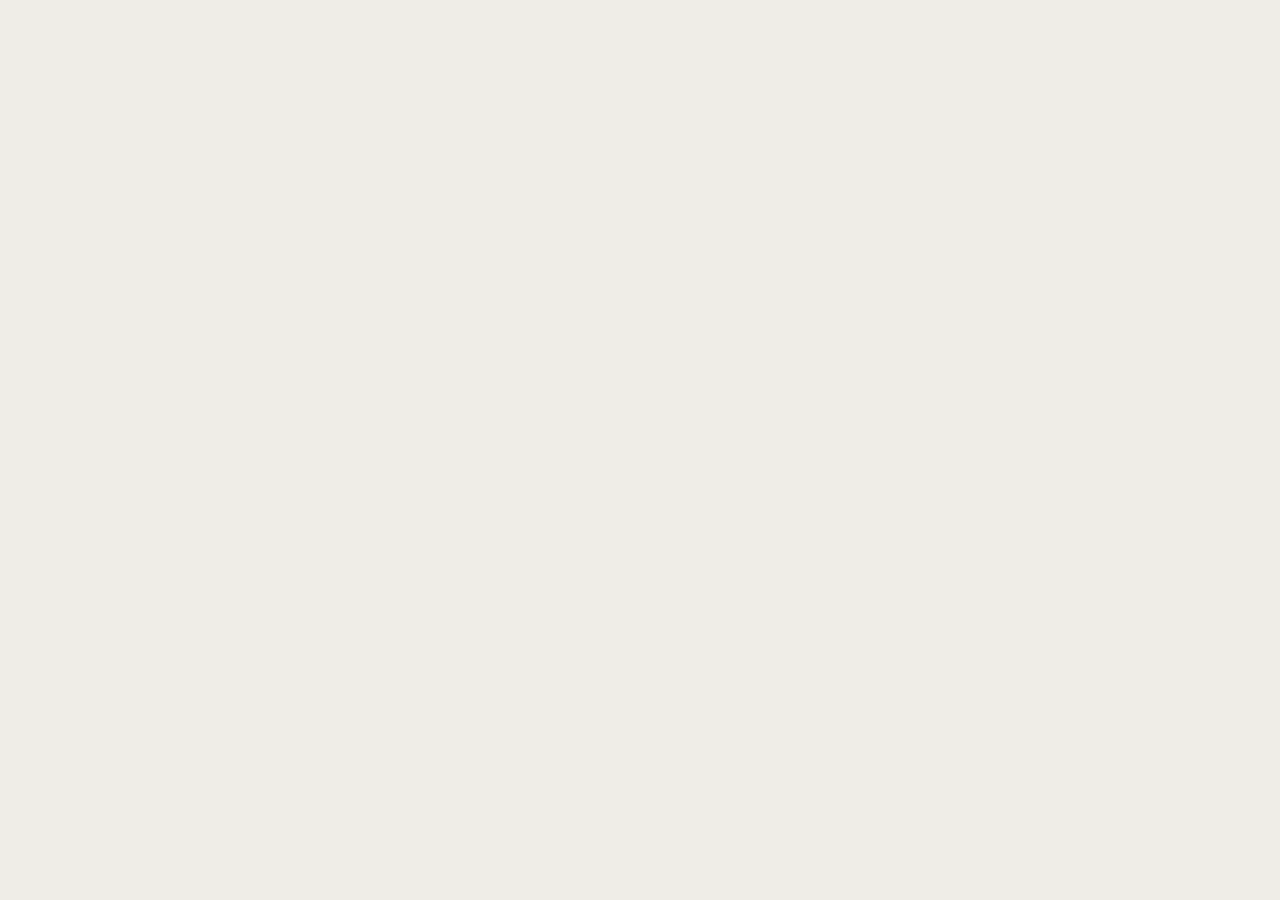
==== home.html @ 56fccad4 "Start homescreen layout" ====
<!DOCTYPE html>
<html>

<head>
    <title>Florencia Pandiana</title>
    <link rel="icon" sizes="180x180" href="favicon.png">
    <link rel="stylesheet" href="style.css">
    <script src="script.js" type="module" defer></script>
    <meta name="viewport" content="width=device-width, initial-scale=1.0">
    <link rel="preconnect" href="https://fonts.googleapis.com">
    <link rel="preconnect" href="https://fonts.gstatic.com" crossorigin>
    <link href="https://fonts.googleapis.com/css2?family=Palanquin+Dark:wght@400;500;600;700&display=swap"
        rel="stylesheet">
</head>

<body>
    <div class="homescreen" id="homescreen" style="display: none">
        <div class="taskbar">hhh</div>
    </div>
</body>

</html>
---- style.css ----
body{
    background-color: #EFEDE7;
    font-family: -apple-system, BlinkMacSystemFont, "SF Pro Display", "Helvetica Neue", Arial, sans-serif;
}

/*---lockscreen---*/

.lockscreen{
    /* position: relative; */
    margin: clamp(3rem, 5vw, 4rem);
    text-align: center;
    color: #6E7378;
}

.time {
  font-size: clamp(6rem, 19vw, 7rem);
  font-weight: 500;
  text-shadow: 2px 2px 5px rgba(0, 0, 0, 0.3);
}

.date {
  font-size: clamp(1.3rem, 4vw, 1.9rem);
  font-weight: 500;
  text-shadow: 2px 2px 5px rgba(0, 0, 0, 0.3);
}

.name{
  position: absolute;
  bottom: clamp(3rem, 7vw, 3rem);;
  left: 50%;
  transform: translateX(-50%);
  font-size: clamp(1.3rem, 4vw, 1.9rem);
  font-weight: 500;
  text-shadow: 2px 2px 5px rgba(0, 0, 0, 0.3);
}

.folder {
  position: absolute;
  top: 50%; /* tweak this number to match where the top currently sits */
  left: 50%;
  transform: translateX(-50%); /* removed the -50% vertical shift */
  width: clamp(20px, 70vw, 180px);
}

.folder-tab {
  position: relative;
  width: 40%;
  height: 0.5rem;
  background-color: #B9B9B9;
  border-radius: 0.75rem 0.75rem 0 0;
}

.folder-body {
  position: relative;
  width: 100%;
  height: clamp(30px, 60vw, 40px);
  background-color: #B9B9B9;
  border-radius: 0 0.75rem 0rem 0rem;
}

.folder-body1 {
  position: absolute;
  display: flex;
  left: 5%;
  justify-content: center;
  align-items: center;
  top: 1rem;
  width: 90%;
  height: clamp(30px, 60vw, 50px);
  background-color: #ffffff;
  border-radius: 0.75rem ;
  z-index: 1;
}

.folder-body2 {
  position: absolute;
  display: flex;
  justify-content: center;
  align-items: center;
  top: 1.4rem;
  /* left: 0.5rem; */
  width: 100%;
  height: clamp(20px, 80vw, 130px);
  background-color: #DBDBDB;
  border-radius: 0.75rem;
  z-index: 2;
  font-family: "Palanquin Dark", sans-serif;
  color: #A4A4A4;
  font-size: clamp(4rem, 12vw, 5rem);
  font-weight: 500;
}

img{
  position: absolute;
  left: 5%;
  top: 70%;
  width: clamp(40px, 70vw, 40px);
  z-index: 3;
}

/*---homescreen---*/
.homescreen{
    /* position: relative; */
    margin: clamp(3rem, 5vw, 4rem);
    text-align: center;
    color: #6E7378;
}

.taskbar{
  position: absolute;
  bottom: 50%;
  width: 100%;
  height: fit-content;
  background-color: #6E7378;
}
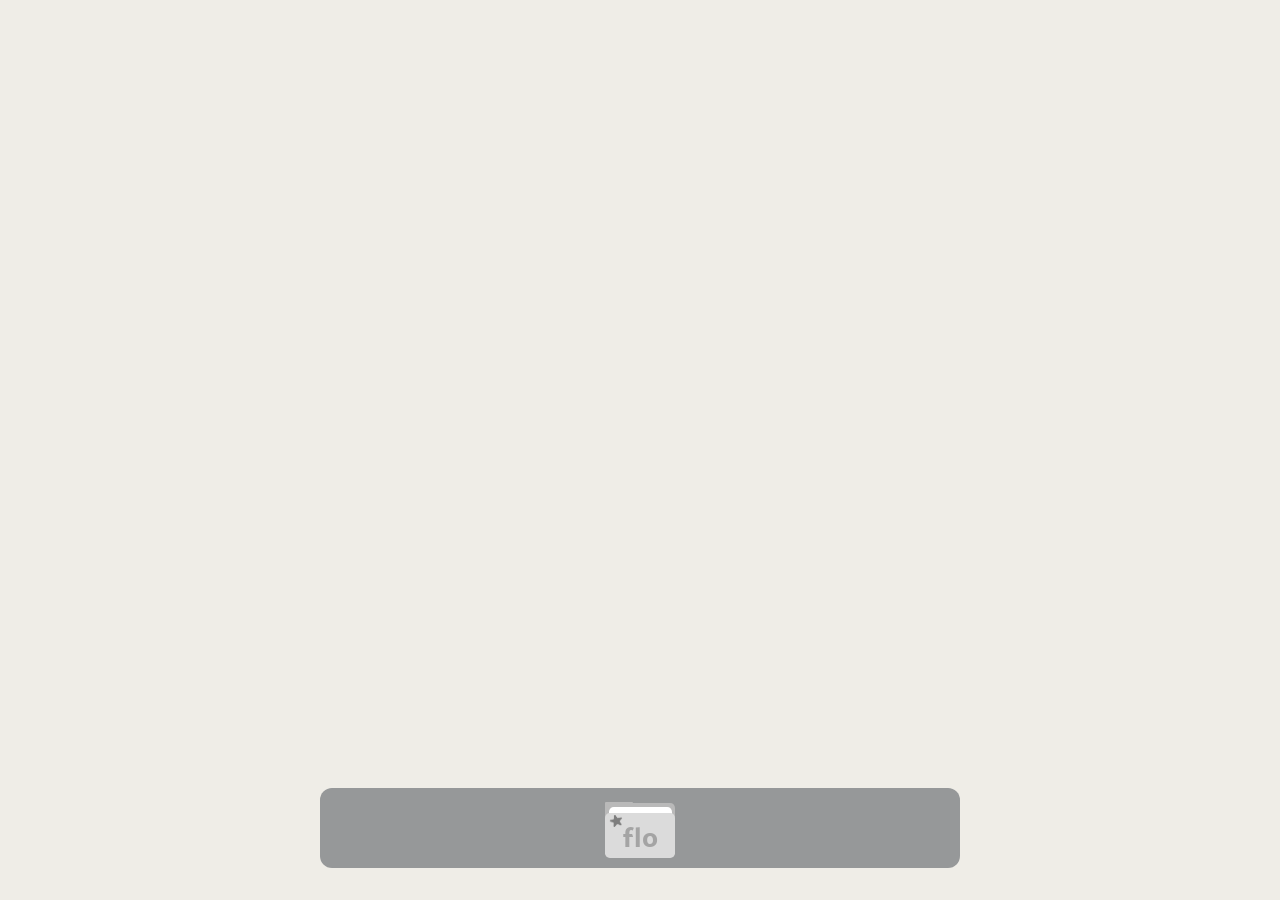
==== commit e426e993: "Add home.html setup" ====
--- a/home.html
+++ b/home.html
@@ -14,8 +14,16 @@
 </head>
 
 <body>
-    <div class="homescreen" id="homescreen" style="display: none">
-        <div class="taskbar">hhh</div>
+    <div class="homescreen" id="homescreen">
+        <div class="taskbar">
+            <div class="folder">
+                <div class="folder-tab"></div>
+                <div class="folder-body"></div>
+                <div class="folder-body1"></div>
+                <div class="folder-body2">flo</div>
+                <img src="star.png" alt="star">
+            </div>
+        </div>
     </div>
 </body>
 
--- a/style.css
+++ b/style.css
@@ -1,3 +1,9 @@
+html, body {
+  height: 100%;
+  margin: 0;
+  overflow: hidden;
+}
+
 body{
     background-color: #EFEDE7;
     font-family: -apple-system, BlinkMacSystemFont, "SF Pro Display", "Helvetica Neue", Arial, sans-serif;
@@ -10,6 +16,7 @@
     margin: clamp(3rem, 5vw, 4rem);
     text-align: center;
     color: #6E7378;
+    transition: transform 0.4s ease, opacity 0.4s ease;
 }
 
 .time {
@@ -98,18 +105,69 @@
   z-index: 3;
 }
 
+.lockscreen.unlocking {
+  transform: translateY(-100%);
+  opacity: 0;
+}
+
+
 /*---homescreen---*/
 .homescreen{
-    /* position: relative; */
-    margin: clamp(3rem, 5vw, 4rem);
-    text-align: center;
-    color: #6E7378;
+    position: relative;
+    height: 100%;
+    margin: 0;
+    overflow: hidden;
 }
 
 .taskbar{
   position: absolute;
-  bottom: 50%;
-  width: 100%;
-  height: fit-content;
-  background-color: #6E7378;
+  display: flex;
+  align-items: center;
+  justify-content: center;
+  left: 50%;
+  transform: translateX(-50%);
+  bottom: clamp(0rem, 4vh, 2rem);
+  width: 50%;
+  height: clamp(4.3rem, 10vw, 5rem);
+  background-color: rgba(110, 115, 120, 0.69);
+  border-radius: 0.75rem;
 }
+ 
+.homescreen .folder {
+  position: relative;
+  margin: 0;
+  top: auto;
+  left: auto;
+  transform: none;
+  width: clamp(1.25rem, 30vw, 4.375rem);
+  height: clamp(1.75rem, 33vw, 3.3rem);
+}
+
+.homescreen .folder-tab {
+  left: 0;
+  height: clamp(0rem, 1.2vw, 0.1rem);
+  border-radius: 0.15rem 0.15rem 0 0;
+}
+
+.homescreen .folder-body {
+  height: clamp(1rem, 30vw, 2.2rem);
+  border-radius: 0rem 0.3rem;
+}
+
+.homescreen .folder-body1 {
+  top: clamp(0.34rem, 3vw, 0.34em);
+  height: clamp(0.625rem, 25vw, 1.875rem);
+  border-radius: 0.3rem;
+}
+
+.homescreen .folder-body2 {
+  top: clamp(0.6rem, 8vw, 0.7rem);
+  height: clamp(1.25rem, 30vw, 2.8rem);
+  font-size: clamp(1rem, 5vw, 1.7rem);
+  border-radius: 0.3rem;
+}
+
+.homescreen img {
+  width: clamp(0.7rem, 15vw, 0.9rem);
+  top: 25%;
+}
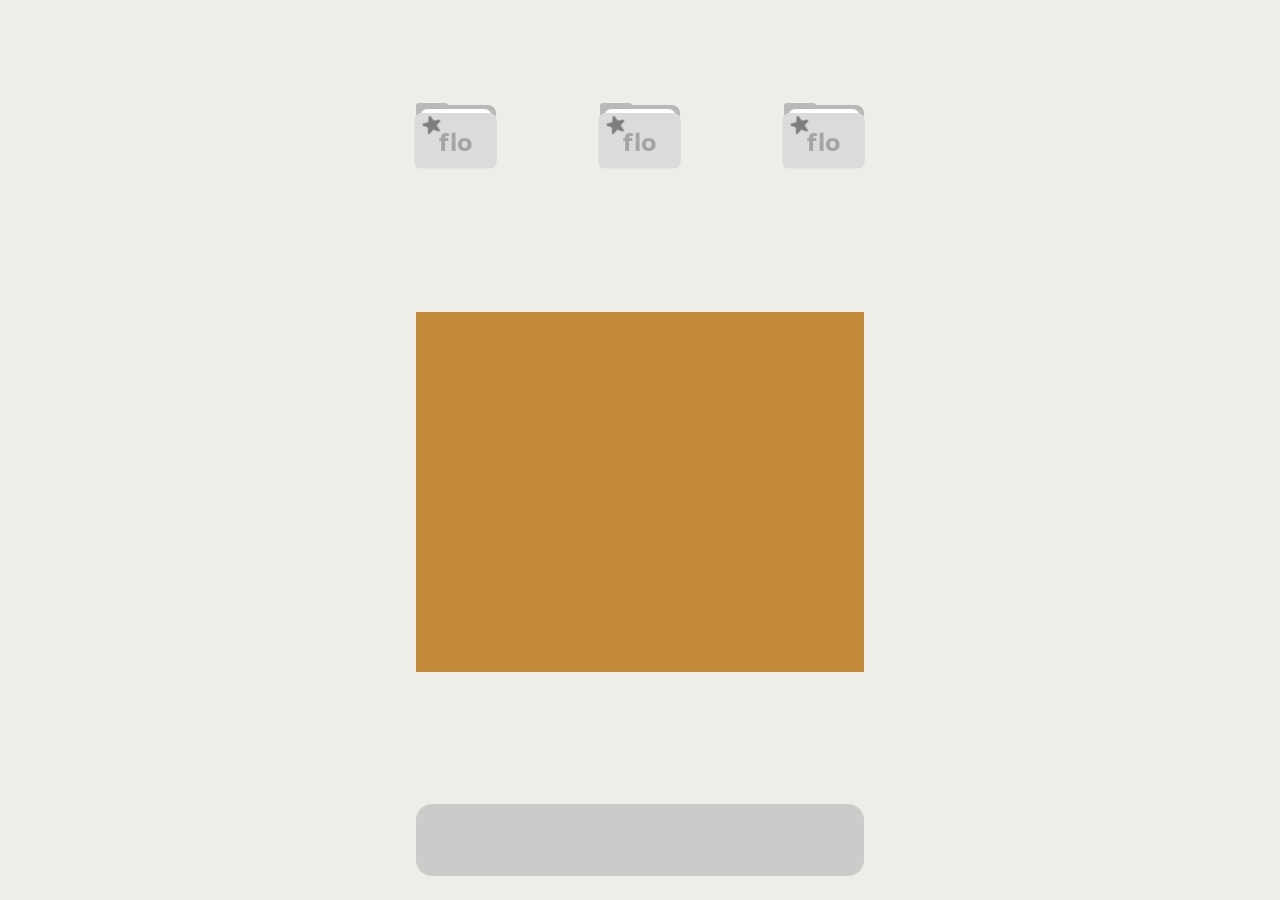
==== commit f3af0618: "Add folder icons to homescreen" ====
--- a/home.html
+++ b/home.html
@@ -15,16 +15,39 @@
 
 <body>
     <div class="homescreen" id="homescreen">
-        <div class="taskbar">
-            <div class="folder">
-                <div class="folder-tab"></div>
-                <div class="folder-body"></div>
-                <div class="folder-body1"></div>
-                <div class="folder-body2">flo</div>
-                <img src="star.png" alt="star">
+        <div class="taskbar"></div>
+        <div class="todo"></div>
+        <div class="whole-folder" id="whole">
+            <div class="folder-icon">
+                <div class="folder" id="folder1">
+                    <div class="folder-tab"></div>
+                    <div class="folder-body"></div>
+                    <div class="folder-body1"></div>
+                    <div class="folder-body2"><span>flo</span></div>
+                    <img src="star.png" alt="star">
+                </div>
+            </div>
+            <div class="folder-icon">
+                <div class="folder" id="folder2">
+                    <div class="folder-tab"></div>
+                    <div class="folder-body"></div>
+                    <div class="folder-body1"></div>
+                    <div class="folder-body2"><span>flo</span></div>
+                    <img src="star.png" alt="star">
+                </div>
+            </div>
+            <div class="folder-icon">
+                <div class="folder" id="folder3">
+                    <div class="folder-tab"></div>
+                    <div class="folder-body"></div>
+                    <div class="folder-body1"></div>
+                    <div class="folder-body2"><span>flo</span></div>
+                    <img src="star.png" alt="star">
+                </div>
             </div>
         </div>
     </div>
+
 </body>
 
 </html>
--- a/style.css
+++ b/style.css
@@ -4,19 +4,21 @@
   overflow: hidden;
 }
 
-body{
-    background-color: #EFEDE7;
-    font-family: -apple-system, BlinkMacSystemFont, "SF Pro Display", "Helvetica Neue", Arial, sans-serif;
+body {
+  background-color: #EFEDE7;
+  font-family: -apple-system, BlinkMacSystemFont, "SF Pro Display", "Helvetica Neue", Arial, sans-serif;
 }
 
 /*---lockscreen---*/
-
-.lockscreen{
-    /* position: relative; */
-    margin: clamp(3rem, 5vw, 4rem);
-    text-align: center;
-    color: #6E7378;
-    transition: transform 0.4s ease, opacity 0.4s ease;
+.lockscreen {
+  position: relative;
+  height: 100dvh;
+  margin: 0;
+  padding: clamp(3rem, 5vw, 4rem);
+  box-sizing: border-box;
+  text-align: center;
+  color: #6E7378;
+  transition: opacity 0.6s ease;
 }
 
 .time {
@@ -31,9 +33,9 @@
   text-shadow: 2px 2px 5px rgba(0, 0, 0, 0.3);
 }
 
-.name{
-  position: absolute;
-  bottom: clamp(3rem, 7vw, 3rem);;
+.name {
+  position: absolute;
+  bottom: clamp(3rem, 7vw, 3rem);
   left: 50%;
   transform: translateX(-50%);
   font-size: clamp(1.3rem, 4vw, 1.9rem);
@@ -41,28 +43,40 @@
   text-shadow: 2px 2px 5px rgba(0, 0, 0, 0.3);
 }
 
+.lockscreen.unlocking {
+  opacity: 0;
+}
+
+/*---shared folder---*/
 .folder {
-  position: absolute;
-  top: 50%; /* tweak this number to match where the top currently sits */
-  left: 50%;
-  transform: translateX(-50%); /* removed the -50% vertical shift */
-  width: clamp(20px, 70vw, 180px);
+  position: fixed;
+  top: 50%;
+  left: 50%;
+  width: clamp(1.25rem, 70vw, 15.625rem);
+  height: clamp(1rem, 56vw, 12.5rem);
+  transform: translate(-50%, -50%);
+  transition: top 0.4s ease, width 0.4s ease, height 0.4s ease, transform 0.4s ease;
+  /* pointer-events: none; */
+  container-type: inline-size;
 }
 
 .folder-tab {
   position: relative;
   width: 40%;
-  height: 0.5rem;
+  height: 6%;
   background-color: #B9B9B9;
+  margin-bottom: -1%;
   border-radius: 0.75rem 0.75rem 0 0;
+  transition: height 0.4s ease, margin-bottom 0.4s ease, border-radius 0.4s ease;
 }
 
 .folder-body {
   position: relative;
   width: 100%;
-  height: clamp(30px, 60vw, 40px);
+  height: 25%;
   background-color: #B9B9B9;
-  border-radius: 0 0.75rem 0rem 0rem;
+  border-radius: 0 0.75rem 0 0;
+  transition: height 0.4s ease, border-radius 0.4s ease;
 }
 
 .folder-body1 {
@@ -71,12 +85,13 @@
   left: 5%;
   justify-content: center;
   align-items: center;
-  top: 1rem;
+  top: 8%;
   width: 90%;
-  height: clamp(30px, 60vw, 50px);
+  height: 30%;
   background-color: #ffffff;
-  border-radius: 0.75rem ;
+  border-radius: 0.75rem;
   z-index: 1;
+  transition: height 0.4s ease, border-radius 0.4s ease;
 }
 
 .folder-body2 {
@@ -84,90 +99,160 @@
   display: flex;
   justify-content: center;
   align-items: center;
-  top: 1.4rem;
-  /* left: 0.5rem; */
+  top: 13%;
+  left: 0;
   width: 100%;
-  height: clamp(20px, 80vw, 130px);
+  height: 83%;
   background-color: #DBDBDB;
   border-radius: 0.75rem;
   z-index: 2;
   font-family: "Palanquin Dark", sans-serif;
   color: #A4A4A4;
-  font-size: clamp(4rem, 12vw, 5rem);
-  font-weight: 500;
-}
-
-img{
-  position: absolute;
-  left: 5%;
-  top: 70%;
-  width: clamp(40px, 70vw, 40px);
+  font-size: 45cqw;
+  font-weight: 500;
+  clip-path: polygon(0% 0%, 100% 0%, 100% 100%, 0% 100%);
+  transition: top 0.4s ease, left 0.4s ease, width 0.4s ease, height 0.4s ease, border-radius 0.4s ease, clip-path 0.4s ease;
+}
+
+img {
+  position: absolute;
+  left: 0.3rem;
+  top: 2.8rem;
+  width: 2.8rem;
   z-index: 3;
-}
-
-.lockscreen.unlocking {
-  transform: translateY(-100%);
-  opacity: 0;
-}
-
+  transform: perspective(120px) rotateX(0deg);
+  transform-origin: bottom;
+  transition: top 0.4s ease, left 0.4s ease, width 0.4s ease, transform 0.4s ease;
+}
 
 /*---homescreen---*/
-.homescreen{
-    position: relative;
-    height: 100%;
-    margin: 0;
-    overflow: hidden;
-}
-
-.taskbar{
-  position: absolute;
+.homescreen {
+  position: relative;
+  height: 100%;
+  margin: 0;
+  overflow: hidden;
+}
+
+.taskbar {
+  position: absolute;
+  left: 50%;
+  transform: translateX(-50%);
+  top: calc(100vh - 6rem);
+  bottom: 1.5rem;
+  width: clamp(18rem, 40vw, 28rem);
+  height: 4.5rem;
+  background-color: #b1b1b18c;
+  border-radius: 1rem;
+  box-sizing: border-box;
+}
+
+.folder.docked {
+  top: calc(100% - 5.4rem);
+  width: 4.375rem;
+  height: 3.5rem;
+  transform: translate(-50%, 0);
+}
+
+.folder.docked .folder-tab {
+  height: 0.3rem;
+  margin-bottom: -0.08rem;
+  border-radius: 0.2rem 0.2rem 0 0;
+}
+
+.folder.docked .folder-body {
+  height: 2.5rem;
+  border-radius: 0 0.35rem;
+}
+
+.folder.docked .folder-body1 {
+  height: 0rem;
+  border-radius: 0 0.35rem;
+}
+
+.folder.docked .folder-body2 {
+  top: 0.7rem;
+  left: -8%;
+  width: 116%;
+  height: 2.5rem;
+  border-radius: 0.35rem;
+  clip-path: polygon(0% 0%, 100% 0%, 93% 100%, 7% 100%);
+}
+
+.folder-body2 span {
+  display: inline-block;
+  transform: scale(1);
+  transition: transform 0.4s ease;
+}
+
+.folder.docked .folder-body2 span {
+  transform: perspective(120px) rotateX(-30deg);
+}
+
+.folder.docked img {
+  top: 0.9rem;
+  left: -0.15rem;
+  width: 0.9rem;
+  transform: perspective(120px) rotateX(-30deg);
+}
+
+.whole-folder {
   display: flex;
+  justify-content: space-between;
   align-items: center;
-  justify-content: center;
-  left: 50%;
-  transform: translateX(-50%);
-  bottom: clamp(0rem, 4vh, 2rem);
-  width: 50%;
-  height: clamp(4.3rem, 10vw, 5rem);
-  background-color: rgba(110, 115, 120, 0.69);
-  border-radius: 0.75rem;
-}
- 
-.homescreen .folder {
-  position: relative;
-  margin: 0;
+  position: relative;
+  top: 10%;
+  left: 50%;
+  transform: translate(-50%);
+  width: clamp(18rem, 40vw, 28rem);
+  height: 10%;
+}
+
+.todo{
+  background-color: #c2893b;
+  /* display: flex; */
+  position: absolute; 
+  top: calc(40% - 3rem);
+  left: 50%;
+  transform: translate(-50%);
+  width: clamp(18rem, 40vw, 28rem);
+  height: 40%;
+}
+
+.whole-folder .folder {
+  position: relative;
   top: auto;
   left: auto;
   transform: none;
-  width: clamp(1.25rem, 30vw, 4.375rem);
-  height: clamp(1.75rem, 33vw, 3.3rem);
-}
-
-.homescreen .folder-tab {
-  left: 0;
-  height: clamp(0rem, 1.2vw, 0.1rem);
-  border-radius: 0.15rem 0.15rem 0 0;
-}
-
-.homescreen .folder-body {
-  height: clamp(1rem, 30vw, 2.2rem);
-  border-radius: 0rem 0.3rem;
-}
-
-.homescreen .folder-body1 {
-  top: clamp(0.34rem, 3vw, 0.34em);
-  height: clamp(0.625rem, 25vw, 1.875rem);
-  border-radius: 0.3rem;
-}
-
-.homescreen .folder-body2 {
-  top: clamp(0.6rem, 8vw, 0.7rem);
-  height: clamp(1.25rem, 30vw, 2.8rem);
-  font-size: clamp(1rem, 5vw, 1.7rem);
-  border-radius: 0.3rem;
-}
-
-.homescreen img {
-  width: clamp(0.7rem, 15vw, 0.9rem);
-  top: 25%;
+  width: 5rem;
+  height: 4rem;
+}
+
+.whole-folder .folder-tab {
+  height: 0.2rem;
+}
+
+.whole-folder .folder-body {
+  height: 3.6rem;
+  border-radius: 0 0.5rem 0.5rem 0.5rem;
+}
+
+.whole-folder .folder-body1 {
+  top: 0.4rem;
+  height: 3rem;
+  border-radius: 0.5rem;
+}
+
+.whole-folder .folder-body2 {
+  top: 0.6rem;
+  left: -2%;
+  height: 3.5rem;
+  width: 103%;
+  font-size: 1.6rem;
+  border-radius: 0.5rem;
+
+}
+
+.whole-folder img {
+  width: 1.3rem;
+  top: 0.8rem;
 }
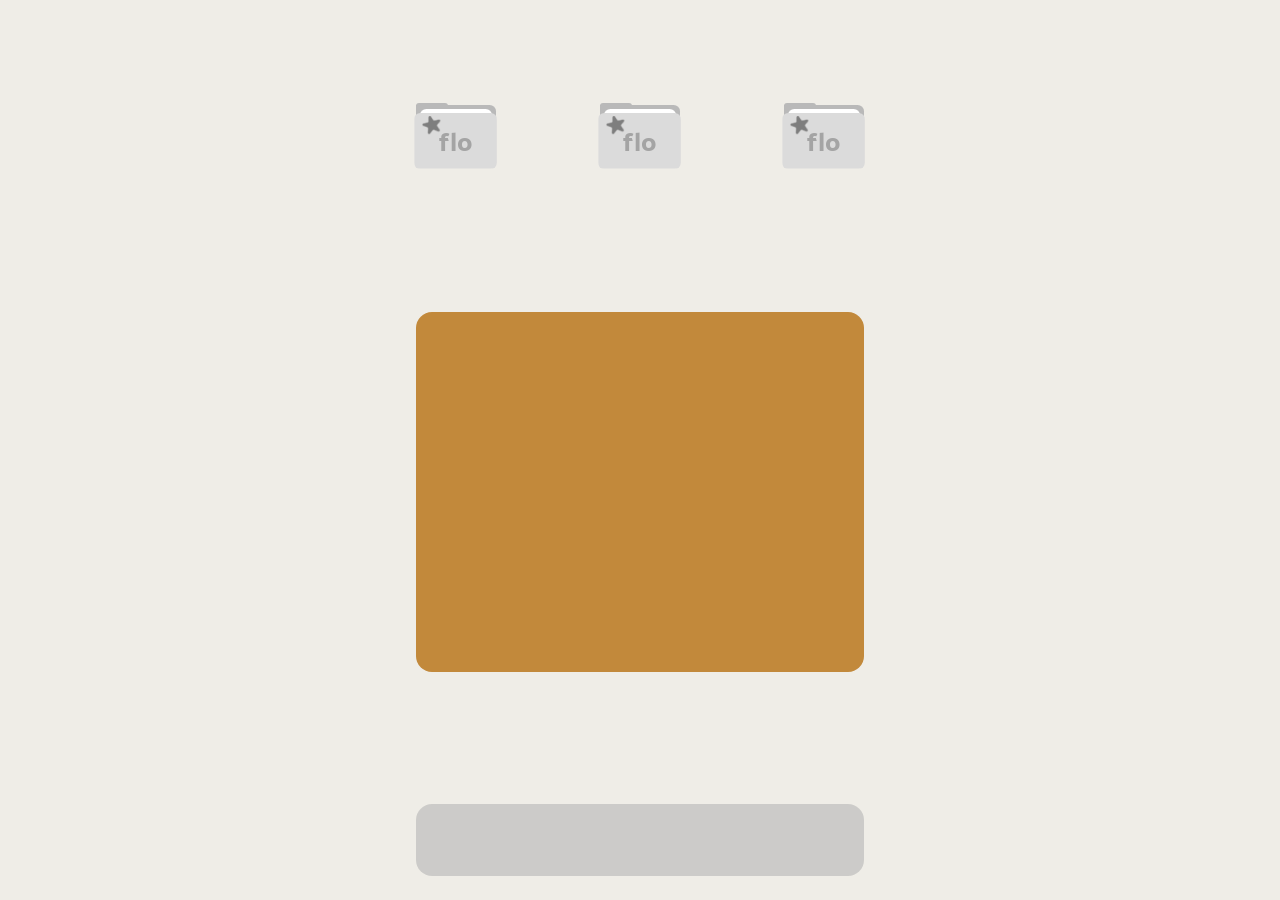
==== commit 528f16eb: "Start About Me panel" ====
--- a/home.html
+++ b/home.html
@@ -25,6 +25,9 @@
                     <div class="folder-body1"></div>
                     <div class="folder-body2"><span>flo</span></div>
                     <img src="star.png" alt="star">
+                    <div class="about-me" id="about-me" style="display: none;">
+
+                    </div>
                 </div>
             </div>
             <div class="folder-icon">
--- a/style.css
+++ b/style.css
@@ -8,6 +8,68 @@
   background-color: #EFEDE7;
   font-family: -apple-system, BlinkMacSystemFont, "SF Pro Display", "Helvetica Neue", Arial, sans-serif;
 }
+
+/*---shared---*/
+
+.folder.docked {
+  top: calc(100% - 5.4rem);
+  width: 4.375rem;
+  height: 3.5rem;
+  transform: translate(-50%, 0);
+}
+
+.folder.docked .folder-tab {
+  height: 0.3rem;
+  margin-bottom: -0.08rem;
+  border-radius: 0.2rem 0.2rem 0 0;
+}
+
+.folder.docked .folder-body {
+  height: 2.5rem;
+  border-radius: 0 0.35rem;
+}
+
+.folder.docked .folder-body1 {
+  height: 0rem;
+  border-radius: 0 0.35rem;
+}
+
+.folder.docked .folder-body2 {
+  top: 0.7rem;
+  left: -8%;
+  width: 116%;
+  height: 2.5rem;
+  border-radius: 0.35rem;
+  clip-path: polygon(0% 0%, 100% 0%, 93% 100%, 7% 100%);
+}
+
+.folder-body2 span {
+  display: inline-block;
+  transform: scale(1);
+  transition: transform 0.4s ease;
+}
+
+.folder.docked .folder-body2 span {
+  transform: perspective(120px) rotateX(-30deg);
+}
+
+.folder.docked img {
+  top: 0.9rem;
+  left: -0.15rem;
+  width: 0.9rem;
+  transform: perspective(120px) rotateX(-30deg);
+}
+
+.placeholder1, .placeholder2, .placeholder3 {
+  position: absolute;
+  z-index: 2;
+  opacity: 0
+}
+
+.placeholder1 { top: -25%; height: 50%; left: 10%; transform: rotate(-15deg); width: 35%; }
+.placeholder2 { top: -40%; height: 60%; left: 30%; transform: rotate(5deg); width: 35%; }
+.placeholder3 { top: -20%; height: 60%; left: 50%; transform: rotate(20deg); width: 35%; }
+
 
 /*---lockscreen---*/
 .lockscreen {
@@ -50,13 +112,13 @@
 /*---shared folder---*/
 .folder {
   position: fixed;
-  top: 50%;
+  z-index: 6;
+  top: calc(50dvh + 3.6rem);
   left: 50%;
   width: clamp(1.25rem, 70vw, 15.625rem);
   height: clamp(1rem, 56vw, 12.5rem);
   transform: translate(-50%, -50%);
   transition: top 0.4s ease, width 0.4s ease, height 0.4s ease, transform 0.4s ease;
-  /* pointer-events: none; */
   container-type: inline-size;
 }
 
@@ -105,7 +167,7 @@
   height: 83%;
   background-color: #DBDBDB;
   border-radius: 0.75rem;
-  z-index: 2;
+  z-index: 3;
   font-family: "Palanquin Dark", sans-serif;
   color: #A4A4A4;
   font-size: 45cqw;
@@ -137,7 +199,6 @@
   position: absolute;
   left: 50%;
   transform: translateX(-50%);
-  top: calc(100vh - 6rem);
   bottom: 1.5rem;
   width: clamp(18rem, 40vw, 28rem);
   height: 4.5rem;
@@ -146,55 +207,6 @@
   box-sizing: border-box;
 }
 
-.folder.docked {
-  top: calc(100% - 5.4rem);
-  width: 4.375rem;
-  height: 3.5rem;
-  transform: translate(-50%, 0);
-}
-
-.folder.docked .folder-tab {
-  height: 0.3rem;
-  margin-bottom: -0.08rem;
-  border-radius: 0.2rem 0.2rem 0 0;
-}
-
-.folder.docked .folder-body {
-  height: 2.5rem;
-  border-radius: 0 0.35rem;
-}
-
-.folder.docked .folder-body1 {
-  height: 0rem;
-  border-radius: 0 0.35rem;
-}
-
-.folder.docked .folder-body2 {
-  top: 0.7rem;
-  left: -8%;
-  width: 116%;
-  height: 2.5rem;
-  border-radius: 0.35rem;
-  clip-path: polygon(0% 0%, 100% 0%, 93% 100%, 7% 100%);
-}
-
-.folder-body2 span {
-  display: inline-block;
-  transform: scale(1);
-  transition: transform 0.4s ease;
-}
-
-.folder.docked .folder-body2 span {
-  transform: perspective(120px) rotateX(-30deg);
-}
-
-.folder.docked img {
-  top: 0.9rem;
-  left: -0.15rem;
-  width: 0.9rem;
-  transform: perspective(120px) rotateX(-30deg);
-}
-
 .whole-folder {
   display: flex;
   justify-content: space-between;
@@ -205,17 +217,28 @@
   transform: translate(-50%);
   width: clamp(18rem, 40vw, 28rem);
   height: 10%;
-}
-
-.todo{
+  z-index: 10;
+}
+
+.todo {
   background-color: #c2893b;
-  /* display: flex; */
-  position: absolute; 
+  position: absolute;
   top: calc(40% - 3rem);
   left: 50%;
   transform: translate(-50%);
   width: clamp(18rem, 40vw, 28rem);
   height: 40%;
+  border-radius: 1rem;
+  z-index: 10;
+}
+
+.folder-icon {
+  display: flex;
+  flex-direction: column;
+  align-items: center;
+  gap: 0.3rem;
+  font-size: 0.9rem;
+  color: #6E7378;
 }
 
 .whole-folder .folder {
@@ -233,13 +256,13 @@
 
 .whole-folder .folder-body {
   height: 3.6rem;
-  border-radius: 0 0.5rem 0.5rem 0.5rem;
+  border-radius: 0 0.4rem 0.4rem 0.4rem;
 }
 
 .whole-folder .folder-body1 {
   top: 0.4rem;
   height: 3rem;
-  border-radius: 0.5rem;
+  border-radius: 0.4rem;
 }
 
 .whole-folder .folder-body2 {
@@ -248,11 +271,88 @@
   height: 3.5rem;
   width: 103%;
   font-size: 1.6rem;
-  border-radius: 0.5rem;
-
+  border-radius: 0.4rem;
 }
 
 .whole-folder img {
   width: 1.3rem;
   top: 0.8rem;
+}
+
+/*---info---*/
+.info-wrapper {
+  position: fixed;
+  top: 55%;
+  left: 50%;
+  transform: translate(-50%, -50%);
+  width: 80%;
+  height: 60%;
+  max-width: 70rem;
+  background-color: rgba(0, 0, 0, 0);
+  z-index: 100;
+  display: flex;
+  align-items: center;
+  justify-content: center;
+}
+
+.info-about{
+  position: relative;
+  width: 100%;
+  height: 100%;
+  background-color: #FFFFFF;
+  border-radius: 1.5rem;
+}
+
+.info-header{
+  position: fixed;
+  width: 100%;
+  height: 7%;
+  background-color: #DCDCDC;
+  border-radius: 1.5rem 1.5rem 0rem 0rem;
+}
+
+.divider {
+  position: relative;
+  top: 60%;
+  /* left: 0%; */
+  width: 50%;
+  max-width: 25rem;
+  height: 1px;
+  background-color: #B4B2A9;
+  /* margin: 1rem 0; */
+}
+
+.divider1 {
+  position: relative;
+  top: 7%;
+  left: min(50%, 25rem);
+  height: 53%;
+  width: 1px;
+  background-color: #B4B2A9;
+  /* margin: 1rem 0; */
+}
+
+.close {
+  position: absolute;
+  top: 2%;
+  left: 2.5%;
+  width: 1.25rem;
+  height: 1.25rem;
+  object-fit: contain;
+  border-radius: 50%;
+  cursor: pointer;
+}
+
+.close:hover{
+  transform: scale(1.1);
+}
+
+.info-name{
+  position: absolute;
+  top: 10%;
+  left: calc((100% + min(50%, 25rem)) / 2);
+  transform: translateX(-50%);
+  margin: 0;
+  font-size: 1rem;
+  color: #444441;
 }
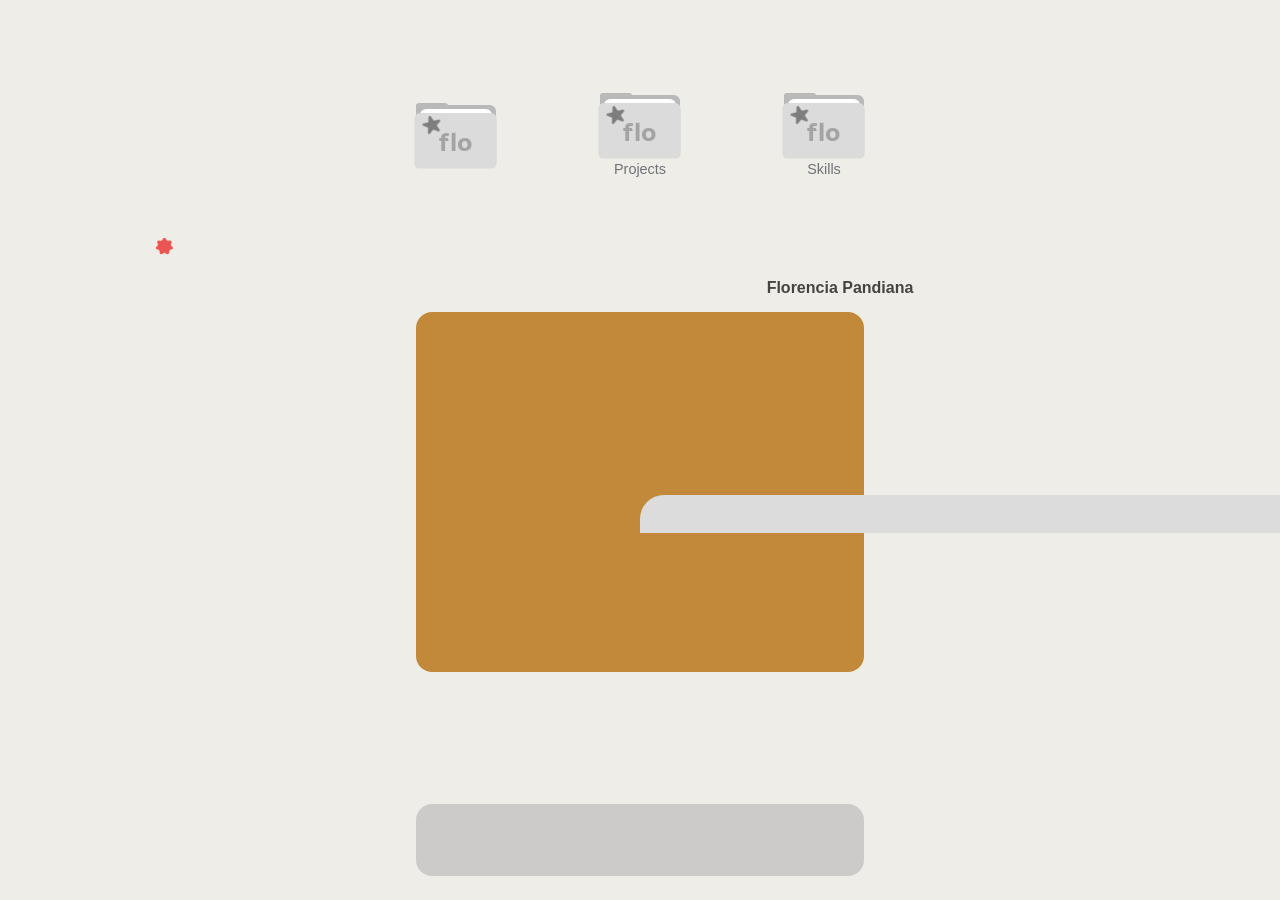
==== commit 197be246: "Update home.html" ====
--- a/home.html
+++ b/home.html
@@ -17,6 +17,7 @@
     <div class="homescreen" id="homescreen">
         <div class="taskbar"></div>
         <div class="todo"></div>
+
         <div class="whole-folder" id="whole">
             <div class="folder-icon">
                 <div class="folder" id="folder1">
@@ -38,6 +39,7 @@
                     <div class="folder-body2"><span>flo</span></div>
                     <img src="star.png" alt="star">
                 </div>
+                Projects
             </div>
             <div class="folder-icon">
                 <div class="folder" id="folder3">
@@ -47,8 +49,20 @@
                     <div class="folder-body2"><span>flo</span></div>
                     <img src="star.png" alt="star">
                 </div>
+                Skills
             </div>
         </div>
+        
+        <div class="info-wrapper" id="infoWrapper">
+            <div class="info-skills" id="info-skills">
+                <div class="info-header" id="info-header"></div>
+                <div class="divider-skills" id="divider-skills"></div>
+                <div class="list-of-skills" id="list-of-skills"></div>
+                <img src="close.png" alt="close button" class="close" id="close">
+                <h3 class="info-name" id="name">Florencia Pandiana</h3>
+            </div>
+        </div>
+
     </div>
 
 </body>
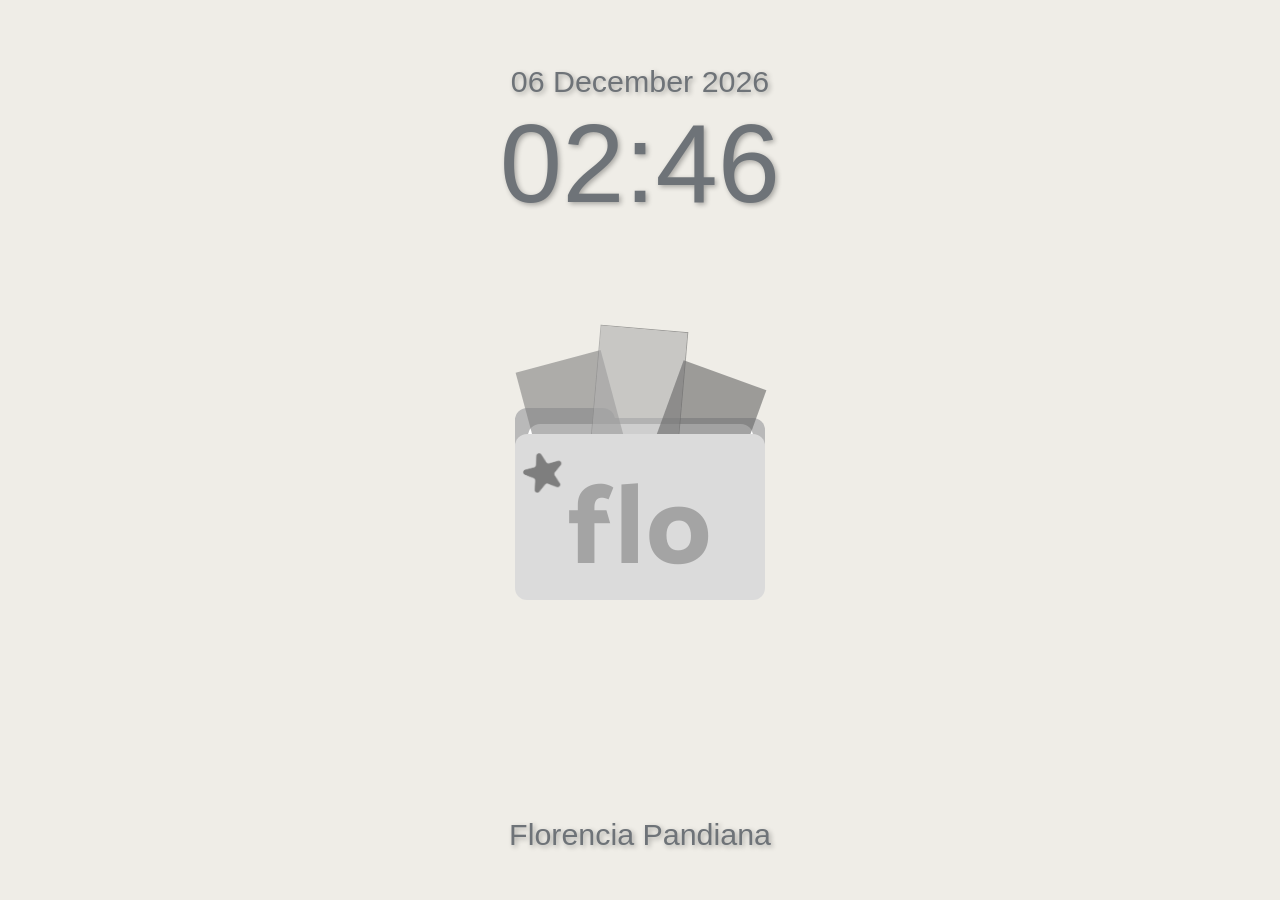
==== commit b071c7fc: "Finish More panel: certs, portfolio, resume tabs" ====
--- a/home.html
+++ b/home.html
@@ -14,7 +14,13 @@
 </head>
 
 <body>
-    <div class="homescreen" id="homescreen">
+    <div class="lockscreen" id="lockscreen">
+        <div class="date" id="date"></div>
+        <div class="time" id="time"></div>
+        <div class="name" id="name">Florencia Pandiana</div>
+    </div>
+
+    <div class="homescreen" id="homescreen" style="display: none;">
         <div class="taskbar"></div>
         <div class="todo"></div>
 
@@ -26,10 +32,8 @@
                     <div class="folder-body1"></div>
                     <div class="folder-body2"><span>flo</span></div>
                     <img src="star.png" alt="star">
-                    <div class="about-me" id="about-me" style="display: none;">
-
-                    </div>
                 </div>
+                About me
             </div>
             <div class="folder-icon">
                 <div class="folder" id="folder2">
@@ -49,22 +53,140 @@
                     <div class="folder-body2"><span>flo</span></div>
                     <img src="star.png" alt="star">
                 </div>
-                Skills
+                More
             </div>
         </div>
-        
-        <div class="info-wrapper" id="infoWrapper">
-            <div class="info-skills" id="info-skills">
-                <div class="info-header" id="info-header"></div>
-                <div class="divider-skills" id="divider-skills"></div>
-                <div class="list-of-skills" id="list-of-skills"></div>
-                <img src="close.png" alt="close button" class="close" id="close">
-                <h3 class="info-name" id="name">Florencia Pandiana</h3>
+    </div>
+
+    <div class="folder" id="file">
+        <div class="folder-tab"></div>
+        <div class="folder-body"></div>
+        <div class="folder-body1"></div>
+        <img src="placeholder1.png" alt="placeholder" class="placeholder1" id="card1">
+        <img src="placeholder2.png" alt="placeholder" class="placeholder2" id="card2">
+        <img src="placeholder3.png" alt="placeholder" class="placeholder3" id="card3">
+        <div class="folder-body2"><span>flo</span></div>
+        <img src="star.png" alt="star">
+    </div>
+
+    <!-- About Me info panel -->
+    <div class="info-wrapper" id="infoWrapperAbout" style="display: none;">
+        <div class="info-about" id="info-about">
+            <div class="info-header"></div>
+            <div class="divider1"></div>
+            <img src="close.png" alt="close button" class="close" id="closeAbout">
+            <div class="info-text">
+                <h3 class="info-name" id="infoAboutName">Florencia Pandiana</h3>
+                <p class="info-intro">Studying Software Technology at Macquarie University, where I did Business
+                    Analytics in my diploma beforehand.
+                </p>
+                <p class="info-intro">I like working across both design and development, web, UI/UX, game systems, and
+                    enjoy turning an idea into something real. Some of that's through coursework, some just building
+                    stuff on the side.</p>
+            </div>
+            <div class="about-skills-network" id="aboutSkillsNetwork"></div>
+        </div>
+    </div>
+
+    <!-- Projects info panel -->
+    <div class="info-wrapper" id="infoWrapperProject" style="display: none;">
+        <div class="info-project" id="info-project">
+            <div class="info-header"></div>
+            <div class="divider-project"></div>
+            <div class="divider-project2"></div>
+            <img src="close.png" alt="close button" class="close" id="closeProject">
+
+            <div class="proj-list" id="projList">
+                <div class="proj-item selected" data-proj="bharabas">
+                    <span class="proj-dot"></span>
+                    <span>Bharabas</span>
+                </div>
+                <div class="proj-item" data-proj="cashflo">
+                    <span class="proj-dot"></span>
+                    <span>CashFlo</span>
+                </div>
+                <div class="proj-item" data-proj="processinggame">
+                    <span class="proj-dot"></span>
+                    <span>Processing Game</span>
+                </div>
+            </div>
+
+            <div class="proj-gallery">
+                <div class="proj-gallery-frame">
+                    <img src="bharabas1.png" alt="project image" class="proj-gallery-img" id="projGalleryImg">
+                </div>
+                <div class="proj-gallery-nav">
+                    <button class="proj-nav-btn" id="projPrev">&lt;</button>
+                    <button class="proj-nav-btn" id="projNext">&gt;</button>
+                </div>
+                <div class="proj-thumbs" id="projThumbs">
+                    <img src="bharabas1.png" alt="thumbnail" class="proj-thumb">
+                    <img src="bharabas2.png" alt="thumbnail" class="proj-thumb">
+                    <img src="bharabas3.png" alt="thumbnail" class="proj-thumb">
+                    <img src="bharabas4.png" alt="thumbnail" class="proj-thumb">
+                </div>
+            </div>
+
+            <div class="proj-detail">
+                <h3 class="proj-detail-title" id="projDetailTitle">Bharabas Radio App Prototype</h3>
+                <div id="projDetailDesc">
+                    <p class="proj-detail-desc-text">Designed a high-fidelity mobile app prototype in Figma for
+                        Bharabas, a news-focused radio station in Indonesia, as part of the New Colombo Plan (NCP).
+                        Collaborated with an international team using Agile methodologies to conduct user research,
+                        create wireframes and interactive prototypes, and present a client-focused solution that
+                        modernised the radio listening experience.</p>
+                </div>
             </div>
         </div>
-
     </div>
 
+    <!-- More info panel -->
+    <div class="info-wrapper" id="infoWrapperSkills" style="display: none;">
+        <div class="info-skills" id="info-skills">
+            <div class="info-header"></div>
+            <div class="divider-skills"></div>
+
+            <div class="list-of-skills" id="listOfSkills">
+                <div class="skill-icon" data-more="certifications">
+                    <div class="folder">
+                        <div class="folder-tab"></div>
+                        <div class="folder-body"></div>
+                        <div class="folder-body1"></div>
+                        <div class="folder-body2"><span>flo</span></div>
+                        <img src="star.png" alt="star">
+                    </div>
+                    <span>certs</span>
+                </div>
+                <div class="skill-icon" data-more="portfolio">
+                    <div class="folder">
+                        <div class="folder-tab"></div>
+                        <div class="folder-body"></div>
+                        <div class="folder-body1"></div>
+                        <div class="folder-body2"><span>flo</span></div>
+                        <img src="star.png" alt="star">
+                    </div>
+                    <span>portfolio</span>
+                </div>
+                <div class="skill-icon" data-more="resume">
+                    <div class="folder">
+                        <div class="folder-tab"></div>
+                        <div class="folder-body"></div>
+                        <div class="folder-body1"></div>
+                        <div class="folder-body2"><span>flo</span></div>
+                        <img src="star.png" alt="star">
+                    </div>
+                    <span>resume</span>
+                </div>
+            </div>
+
+            <div class="skill-content">
+                <h3 class="skill-content-title" id="skillContentTitle">Select an option</h3>
+                <div class="skill-content-box" id="skillContentBox"></div>
+            </div>
+
+            <img src="close.png" alt="close button" class="close" id="closeSkills">
+        </div>
+    </div>
 </body>
 
 </html>
--- a/style.css
+++ b/style.css
@@ -63,7 +63,7 @@
 .placeholder1, .placeholder2, .placeholder3 {
   position: absolute;
   z-index: 2;
-  opacity: 0
+  opacity: 0.6;
 }
 
 .placeholder1 { top: -25%; height: 50%; left: 10%; transform: rotate(-15deg); width: 35%; }
@@ -122,6 +122,20 @@
   container-type: inline-size;
 }
 
+.folder:hover {
+  transform: translate(-50%, calc(-50% - 0.3rem)) scale(1.05);
+}
+
+.folder.docked:hover {
+  transform: translate(-50%, -0.3rem) scale(1.05);
+}
+
+.whole-folder .folder:hover,
+.list-of-skills .folder:hover,
+.empty-state-icons .folder:hover {
+  transform: translateY(-0.3rem) scale(1.05);
+}
+
 .folder-tab {
   position: relative;
   width: 40%;
@@ -217,11 +231,11 @@
   transform: translate(-50%);
   width: clamp(18rem, 40vw, 28rem);
   height: 10%;
-  z-index: 10;
+  cursor: pointer;
 }
 
 .todo {
-  background-color: #c2893b;
+  background-color: #E4E2DC;
   position: absolute;
   top: calc(40% - 3rem);
   left: 50%;
@@ -229,7 +243,115 @@
   width: clamp(18rem, 40vw, 28rem);
   height: 40%;
   border-radius: 1rem;
+  box-shadow: 0 0.3rem 1rem rgba(0, 0, 0, 0.12);
+  box-sizing: border-box;
+  padding: 1.1rem 1.25rem;
   z-index: 10;
+  display: flex;
+  flex-direction: column;
+  gap: 0.75rem;
+}
+
+.todo-header {
+  display: flex;
+  align-items: baseline;
+  justify-content: space-between;
+  gap: 0.5rem;
+}
+
+.todo-title {
+  margin: 0;
+  font-size: clamp(1rem, 2.2vh, 1.3rem);
+  color: #444441;
+}
+
+.todo-date {
+  font-size: clamp(0.65rem, 1.3vh, 0.8rem);
+  color: #8A887F;
+  white-space: nowrap;
+}
+
+.todo-week {
+  display: flex;
+  justify-content: space-between;
+  gap: 0.2rem;
+}
+
+.todo-day {
+  flex: 1;
+  display: flex;
+  flex-direction: column;
+  align-items: center;
+  gap: 0.15rem;
+  padding: 0.3rem 0;
+  border-radius: 0.5rem;
+  transition: background-color 0.2s ease;
+}
+
+.todo-day-label {
+  font-size: clamp(0.6rem, 1.1vh, 0.75rem);
+  color: #8A887F;
+}
+
+.todo-day-num {
+  font-size: clamp(0.85rem, 1.6vh, 1.05rem);
+  color: #444441;
+  font-weight: 500;
+}
+
+.todo-day.today {
+  background-color: #FAFAF8;
+  box-shadow: 0 0.05rem 0.2rem rgba(0, 0, 0, 0.08);
+}
+
+.todo-list {
+  flex: 1;
+  display: flex;
+  flex-direction: column;
+  min-height: 0;
+}
+
+.todo-row {
+  flex: 1;
+  display: flex;
+  align-items: center;
+  gap: 0.6rem;
+  border-bottom: 1px solid rgba(138, 136, 127, 0.3);
+}
+
+.todo-row:last-child {
+  border-bottom: none;
+}
+
+.todo-checkbox {
+  width: 1.1rem;
+  height: 1.1rem;
+  flex-shrink: 0;
+  border: 1.5px solid #B4B2A9;
+  border-radius: 0.3rem;
+  background-color: #FAFAF8;
+  cursor: pointer;
+  display: flex;
+  align-items: center;
+  justify-content: center;
+  font-size: 0.75rem;
+  color: #FFFFFF;
+  transition: background-color 0.2s ease, border-color 0.2s ease;
+}
+
+.todo-checkbox.checked {
+  background-color: #c2893b;
+  border-color: #c2893b;
+}
+
+.todo-label {
+  font-size: clamp(0.75rem, 1.4vh, 0.9rem);
+  color: #444441;
+}
+
+.todo-label.checked {
+  color: #A9A7A0;
+  text-decoration: line-through;
 }
 
 .folder-icon {
@@ -279,15 +401,68 @@
   top: 0.8rem;
 }
 
-/*---info---*/
+/*---mini folder "opened" morph---*/
+
+.whole-folder .folder,
+.whole-folder .folder-tab,
+.whole-folder .folder-body,
+.whole-folder .folder-body1,
+.whole-folder .folder-body2,
+.whole-folder img {
+  transition: width 0.4s ease, height 0.4s ease, top 0.4s ease, left 0.4s ease, margin-bottom 0.4s ease, border-radius 0.4s ease, clip-path 0.4s ease, transform 0.4s ease;
+}
+
+.whole-folder .folder.opened {
+  width: 5.5rem;
+  height: 4.4rem;
+}
+
+.whole-folder .folder.opened .folder-tab {
+  height: 0.38rem;
+  margin-bottom: -0.1rem;
+  border-radius: 0.2rem 0.2rem 0 0;
+}
+
+.whole-folder .folder.opened .folder-body {
+  height: 3.15rem;
+  border-radius: 0 0.35rem;
+}
+
+.whole-folder .folder.opened .folder-body1 {
+  height: 0rem;
+  border-radius: 0 0.35rem;
+}
+
+.whole-folder .folder.opened .folder-body2 {
+  top: 0.88rem;
+  left: -8%;
+  width: 116%;
+  height: 3.15rem;
+  border-radius: 0.35rem;
+  clip-path: polygon(0% 0%, 100% 0%, 93% 100%, 7% 100%);
+}
+
+.whole-folder .folder.opened .folder-body2 span {
+  transform: perspective(120px) rotateX(-30deg);
+}
+
+.whole-folder .folder.opened img {
+  top: 1.13rem;
+  left: -0.19rem;
+  width: 1.13rem;
+  transform: perspective(120px) rotateX(-30deg);
+}
+
+/*---info modals---*/
+
 .info-wrapper {
   position: fixed;
-  top: 55%;
+  top: 52%;
   left: 50%;
   transform: translate(-50%, -50%);
-  width: 80%;
+  width: min(90%, 60rem);
   height: 60%;
-  max-width: 70rem;
+  max-width: 60rem;
   background-color: rgba(0, 0, 0, 0);
   z-index: 100;
   display: flex;
@@ -295,64 +470,996 @@
   justify-content: center;
 }
 
-.info-about{
-  position: relative;
-  width: 100%;
-  height: 100%;
-  background-color: #FFFFFF;
-  border-radius: 1.5rem;
-}
-
-.info-header{
-  position: fixed;
-  width: 100%;
-  height: 7%;
-  background-color: #DCDCDC;
-  border-radius: 1.5rem 1.5rem 0rem 0rem;
-}
-
-.divider {
-  position: relative;
-  top: 60%;
-  /* left: 0%; */
-  width: 50%;
-  max-width: 25rem;
-  height: 1px;
-  background-color: #B4B2A9;
-  /* margin: 1rem 0; */
-}
-
-.divider1 {
-  position: relative;
-  top: 7%;
-  left: min(50%, 25rem);
-  height: 53%;
-  width: 1px;
-  background-color: #B4B2A9;
-  /* margin: 1rem 0; */
-}
-
 .close {
   position: absolute;
-  top: 2%;
+  top: calc(max(7%, 2.7rem) / 2);
+  transform: translateY(-50%);
   left: 2.5%;
   width: 1.25rem;
   height: 1.25rem;
   object-fit: contain;
   border-radius: 50%;
   cursor: pointer;
-}
-
-.close:hover{
+  transition: transform 0.2s ease;
+}
+
+.close:hover {
+  transform: translateY(-50%) scale(1.1);
+}
+
+.info-header {
+  position: relative;
+  width: 100%;
+  height: 7%;
+  min-height: 2.7rem;
+  background-color: #DCDCDC;
+  border-radius: 1.5rem 1.5rem 0rem 0rem;
+}
+
+/*---about me panel---*/
+
+.info-about {
+  position: relative;
+  width: 80%;
+  height: 80%;
+  background-color: #FFFFFF;
+  border-radius: 1.5rem;
+  overflow: hidden;
+}
+
+@media (max-width: 600px) {
+  .info-about {
+    width: 90%;
+  }
+}
+
+.divider1 {
+  position: relative;
+  left: min(40%, 25rem);
+  height: 93%;
+  width: 1px;
+  background-color: #B4B2A9;
+}
+
+.info-right {
+  position: absolute;
+  top: max(8%, 3rem);
+  left: min(40%, 25rem);
+  right: 0;
+  bottom: 3%;
+  display: flex;
+  flex-direction: column;
+  gap: 0.5rem;
+  padding: 0 1rem;
+  box-sizing: border-box;
+}
+
+.info-name {
+  margin: 0;
+  flex-shrink: 0;
+  font-size: clamp(1rem, 2.2vh + 0.3vw, 1.6rem);
+  color: #444441;
+  text-align: center;
+}
+
+.info-text {
+  flex: 1;
+  min-height: 0;
+  display: flex;
+  flex-direction: column;
+  gap: 0.75rem;
+  overflow-y: auto;
+}
+
+.info-intro {
+  margin: 0;
+  font-size: clamp(0.7rem, 1.3vh + 0.2vw, 1.1rem);
+  line-height: 1.5;
+  color: #5F5E5A;
+}
+
+.about-skills-network {
+  flex-shrink: 0;
+  display: flex;
+  flex-wrap: wrap;
+  justify-content: center;
+  gap: 0.5rem;
+}
+
+.skill-badge {
+  display: inline-block;
+  font-size: clamp(0.65rem, 1.3vh, 0.85rem);
+  color: #6E7378;
+  background-color: #EFEDE7;
+  border: 1px solid #D3D1C7;
+  padding: 0.3rem 0.9rem;
+  border-radius: 1rem;
+  cursor: default;
+  transition: background-color 0.2s ease, color 0.2s ease, border-color 0.2s ease, transform 0.2s ease;
+}
+
+.skill-badge:hover {
   transform: scale(1.1);
 }
 
-.info-name{
-  position: absolute;
+.skill-badge[data-skill="HTML"]:hover {
+  background-color: #E44D26;
+  border-color: #E44D26;
+  color: #FFFFFF;
+}
+
+.skill-badge[data-skill="CSS"]:hover {
+  background-color: #264DE4;
+  border-color: #264DE4;
+  color: #FFFFFF;
+}
+
+.skill-badge[data-skill="JavaScript"]:hover {
+  background-color: #F0DB4F;
+  border-color: #F0DB4F;
+  color: #444441;
+}
+
+.skill-badge[data-skill="Java"]:hover {
+  background-color: #E76F00;
+  border-color: #E76F00;
+  color: #FFFFFF;
+}
+
+.skill-badge[data-skill="SQL"]:hover {
+  background-color: #4479A1;
+  border-color: #4479A1;
+  color: #FFFFFF;
+}
+
+/*---projects panel---*/
+
+.info-project {
+  position: relative;
+  width: 100%;
+  height: 100%;
+  background-color: #FFFFFF;
+  border-radius: 1.5rem;
+  overflow: hidden;
+}
+
+.divider-project {
+  position: absolute;
+  top: max(7%, 2.7rem);
+  bottom: 1%;
+  left: min(65%, 45rem);
+  width: 1px;
+  background-color: #B4B2A9;
+  transition: left 0.3s ease;
+}
+
+.divider-project2 {
+  position: absolute;
+  top: max(7%, 2.7rem);
+  bottom: 1%;
+  left: min(20%, 10rem);
+  width: 1px;
+  background-color: #B4B2A9;
+}
+
+.proj-sidebar-toggle {
+  position: absolute;
+  top: calc(max(7%, 2.7rem) + 0.5rem);
+  right: calc(100% - min(20%, 10rem) + 1%);
+  z-index: 5;
+  display: flex;
+  align-items: center;
+  justify-content: center;
+  width: 1.6rem;
+  height: 1.6rem;
+  background-color: #DCDCDC;
+  border: none;
+  border-radius: 0.4rem;
+  cursor: pointer;
+  padding: 0.3rem;
+  box-sizing: border-box;
+  transition: background-color 0.2s ease, right 0.3s ease;
+}
+
+.proj-sidebar-toggle:hover {
+  background-color: rgba(0, 0, 0, 0.08);
+}
+
+.proj-sidebar-icon {
+  position: static;
+  top: auto;
+  left: auto;
+  transform: none;
+  width: 100%;
+  height: 100%;
+  object-fit: contain;
+}
+
+.info-project.sidebar-collapsed .proj-list,
+.info-project.sidebar-collapsed .divider-project2 {
+  display: none;
+}
+
+.info-project.sidebar-collapsed .divider-project {
+  left: min(45%, 30rem);
+}
+
+.info-project.sidebar-collapsed .proj-sidebar-toggle {
+  right: calc(100% - min(45%, 30rem));
+}
+
+.proj-list {
+  position: absolute;
+  left: 1%;
+  right: calc(100% - min(20%, 10rem) + 1%);
+  top: calc(max(7%, 2.7rem) + 2.6rem);
+  bottom: 5%;
+  display: flex;
+  flex-direction: column;
+  gap: 0.6rem;
+  overflow-y: auto;
+  background-color: rgba(220, 220, 220, 0.35);
+  border-radius: 0.6rem;
+  padding: 0.75rem 0.5rem;
+  box-sizing: border-box;
+}
+
+.proj-item {
+  display: flex;
+  align-items: center;
+  gap: 0.4rem;
+  font-size: 0.75rem;
+  color: #6E7378;
+  cursor: pointer;
+  padding: 0.25rem 0.4rem;
+  border-radius: 0.4rem;
+}
+
+.proj-item.selected {
+  background-color: #c6e1f2;
+}
+
+.proj-dot {
+  width: 0.5rem;
+  height: 0.5rem;
+  border-radius: 50%;
+  background-color: #6E7378;
+  flex-shrink: 0;
+}
+
+.proj-gallery {
+  position: absolute;
+  left: min(20%, 10rem);
+  width: calc(min(65%, 45rem) - min(20%, 10rem) - 2rem);
+  top: calc(max(7%, 2.7rem) + 1rem);
+  bottom: 5%;
+  margin-left: 1rem;
+  transition: left 0.3s ease, width 0.3s ease;
+}
+
+.info-project.sidebar-collapsed .proj-gallery {
+  left: 1%;
+  width: calc(min(45%, 30rem) - 1% - 2rem);
+}
+
+.proj-gallery-frame {
+  width: 100%;
+  height: calc(95% - 3rem);
+  background-color: #7d3c3c;
+  border-radius: 0.6rem;
+  display: flex;
+  align-items: center;
+  justify-content: center;
+  padding: 0.75rem;
+  box-sizing: border-box;
+  overflow: hidden;
+}
+
+.proj-gallery-img {
+  position: relative;
+  max-width: 100%;
+  max-height: 100%;
+  width: auto;
+  height: auto;
+  object-fit: contain;
+  border-radius: 0.3rem;
+  top: 0;
+  left: 0;
+  transform: none;
+  transition: none;
+}
+
+.proj-gallery-nav {
+  display: flex;
+  justify-content: center;
+  gap: 1rem;
+  margin-top: 0.5rem;
+}
+
+.proj-nav-btn {
+  display: flex;
+  align-items: center;
+  justify-content: center;
+  width: 1.8rem;
+  height: 1.8rem;
+  background-color: #FFFFFF;
+  border: none;
+  border-radius: 0.4rem;
+  box-shadow: 0 0.05rem 0.2rem rgba(0, 0, 0, 0.15);
+  font-size: 0.9rem;
+  font-weight: 700;
+  color: #6E7378;
+  cursor: pointer;
+  padding: 0;
+  transition: transform 0.15s ease, box-shadow 0.15s ease;
+}
+
+.proj-nav-btn:hover {
+  transform: scale(1.08);
+  box-shadow: 0 0.08rem 0.3rem rgba(0, 0, 0, 0.2);
+}
+
+.proj-thumbs {
+  display: flex;
+  gap: 0.4rem;
+  margin-top: 0.5rem;
+  overflow-x: auto;
+}
+
+.proj-thumb {
+  position: relative;
+  width: 3rem;
+  height: 2.2rem;
+  object-fit: contain;
+  background-color: #DCDCDC;
+  border-radius: 0.3rem;
+  padding: 0.15rem;
+  box-sizing: border-box;
+  cursor: pointer;
+  flex-shrink: 0;
+  top: 0;
+  left: 0;
+  transform: none;
+  transition: border-color 0.2s ease;
+  border: 2px solid transparent;
+}
+
+.proj-thumb.active {
+  border-color: #6E7378;
+}
+
+.proj-detail {
+  position: absolute;
+  left: min(65%, 45rem);
+  right: 3%;
+  top: calc(max(7%, 2.7rem) + 1rem);
+  bottom: 5%;
+  margin-left: 1rem;
+  overflow-y: auto;
+  transition: left 0.3s ease;
+}
+
+.info-project.sidebar-collapsed .proj-detail {
+  left: min(45%, 30rem);
+}
+
+.proj-detail-title {
+  margin: 0 0 0.75rem;
+  font-size: clamp(1rem, 2.2vh, 1.5rem);
+  color: #444441;
+}
+
+.proj-detail-desc-text {
+  margin: 0;
+  font-size: clamp(0.7rem, 1.3vh, 1rem);
+  line-height: 1.6;
+  color: #5F5E5A;
+}
+
+.proj-detail-subhead {
+  margin: 1rem 0 0.5rem;
+  font-size: clamp(0.85rem, 1.6vh, 1.1rem);
+  color: #444441;
+}
+
+.proj-detail-list {
+  margin: 0;
+  padding-left: 1.2rem;
+  font-size: clamp(0.7rem, 1.3vh, 1rem);
+  line-height: 1.6;
+  color: #5F5E5A;
+}
+
+.proj-tech-list {
+  display: flex;
+  flex-wrap: wrap;
+  gap: 0.4rem;
+}
+
+.proj-tech-tag {
+  font-size: clamp(0.6rem, 1.1vh, 0.8rem);
+  color: #6E7378;
+  background-color: #EFEDE7;
+  padding: 0.2rem 0.6rem;
+  border-radius: 1rem;
+}
+
+/*---More panel---*/
+
+.info-skills {
+  position: relative;
+  width: 100%;
+  height: 100%;
+  background-color: #FFFFFF;
+  border-radius: 1.5rem;
+  overflow: hidden;
+}
+
+.divider-skills {
+  position: absolute;
+  top: max(7%, 2.7rem);
+  bottom: 1%;
+  left: min(20%, 10rem);
+  width: 1px;
+  background-color: #B4B2A9;
+}
+
+.list-of-skills {
+  position: absolute;
+  left: 1%;
+  right: calc(100% - min(20%, 10rem) + 1%);
+  top: calc(max(7%, 2.7rem) + 1rem);
+  bottom: 5%;
+  display: flex;
+  flex-direction: column;
+  align-items: center;
+  gap: 1rem;
+  overflow-y: auto;
+  box-sizing: border-box;
+  background-color: rgba(220, 220, 220, 0.35);
+  padding: 2rem 0 0.5rem;
+  border-radius: 0.6rem;
+}
+
+.skill-icon {
+  display: flex;
+  flex-direction: column;
+  align-items: center;
+  gap: 0.2rem;
+  font-size: 0.7rem;
+  color: #6E7378;
+  flex-shrink: 0;
+  cursor: pointer;
+  width: 3.9rem;
+}
+
+.list-of-skills .folder {
+  position: relative;
+  top: auto;
+  left: auto;
+  transform: none;
+  width: 3.5rem;
+  height: 2.8rem;
+}
+
+.list-of-skills .folder-tab {
+  height: 0.15rem;
+}
+
+.list-of-skills .folder-body {
+  height: 2rem;
+  border-radius: 0 0.25rem 0.25rem 0.25rem;
+}
+
+.list-of-skills .folder-body1 {
+  top: 0.25rem;
+  height: 1.65rem;
+  border-radius: 0.25rem;
+}
+
+.list-of-skills .folder-body2 {
+  top: 0.4rem;
+  height: 1.9rem;
+  font-size: 0.9rem;
+  border-radius: 0.25rem;
+}
+
+.list-of-skills img {
+  width: 0.7rem;
+  top: 0.5rem;
+}
+
+.list-of-skills .folder,
+.list-of-skills .folder-tab,
+.list-of-skills .folder-body,
+.list-of-skills .folder-body1,
+.list-of-skills .folder-body2,
+.list-of-skills img {
+  transition: width 0.4s ease, height 0.4s ease, top 0.4s ease, left 0.4s ease, margin-bottom 0.4s ease, border-radius 0.4s ease, clip-path 0.4s ease, transform 0.4s ease, background-color 0.2s ease;
+}
+
+.list-of-skills .folder.opened {
+  width: 3.9rem;
+  height: 3.1rem;
+}
+
+.list-of-skills .folder.opened .folder-tab {
+  height: 0.27rem;
+  margin-bottom: -0.07rem;
+  border-radius: 0.15rem 0.15rem 0 0;
+}
+
+.list-of-skills .folder.opened .folder-body {
+  height: 2.2rem;
+  border-radius: 0 0.25rem;
+}
+
+.list-of-skills .folder.opened .folder-body1 {
+  height: 0rem;
+  border-radius: 0 0.25rem;
+}
+
+.list-of-skills .folder.opened .folder-body2 {
+  top: 0.6rem;
+  left: -8%;
+  width: 116%;
+  height: 2.2rem;
+  border-radius: 0.25rem;
+  clip-path: polygon(0% 0%, 100% 0%, 93% 100%, 7% 100%);
+}
+
+.list-of-skills .folder.opened img {
+  top: 0.8rem;
+  left: -0.13rem;
+  width: 0.65rem;
+  transform: perspective(120px) rotateX(-30deg);
+}
+
+.skill-icon.selected .folder-body,
+.skill-icon.selected .folder-body1 {
+  background-color: #C4C2B8;
+}
+
+.skill-content {
+  position: absolute;
+  left: calc(min(20%, 10rem) + 2rem);
   top: 10%;
-  left: calc((100% + min(50%, 25rem)) / 2);
-  transform: translateX(-50%);
+  right: 3%;
+  height: 85%;
+}
+
+.skill-content-header {
+  display: flex;
+  align-items: center;
+  justify-content: space-between;
+  gap: 0.5rem;
+  margin-bottom: 0.75rem;
+  padding: 0.5rem 0.9rem;
+  background-color: #DCDCDC;
+  border-radius: 0.6rem;
+}
+
+.skill-content-title {
   margin: 0;
+  font-size: 1.1rem;
+  color: #444441;
+}
+
+.skill-content-nav {
+  background: none;
+  border: none;
   font-size: 1rem;
+  font-weight: 700;
+  color: #6E7378;
+  cursor: pointer;
+  padding: 0.1rem 0.4rem;
+  flex-shrink: 0;
+  transition: transform 0.2s ease;
+}
+
+.skill-content-nav:hover {
+  transform: scale(1.2);
+}
+
+.skill-content-box {
+  width: 100%;
+  height: calc(100% - 2.5rem);
+  border-radius: 0.6rem;
+  overflow: hidden;
+}
+
+.info-skills.no-selection .list-of-skills,
+.info-skills.no-selection .divider-skills,
+.info-skills.no-selection .skill-content-header {
+  display: none;
+}
+
+.info-skills.no-selection .skill-content {
+  left: 3%;
+  height: 100%;
+  top: 0;
+}
+
+.info-skills.no-selection .skill-content-box {
+  height: 100%;
+}
+
+.more-placeholder {
+  width: 100%;
+  height: 100%;
+  display: flex;
+  align-items: center;
+  justify-content: center;
+  padding: 1rem;
+  box-sizing: border-box;
+  text-align: center;
+  font-size: clamp(0.75rem, 1.4vh, 1rem);
+  color: #6E7378;
+}
+
+/*---skill content empty state: pick from three folders---*/
+
+.empty-state-icons {
+  width: 100%;
+  height: 100%;
+  display: flex;
+  flex-wrap: wrap;
+  align-items: center;
+  justify-content: center;
+  gap: 1rem clamp(1rem, 5vw, 4rem);
+  padding: 0.5rem 1rem;
+  box-sizing: border-box;
+}
+
+.empty-state-icons .skill-icon {
+  width: 5rem;
+  font-size: 0.85rem;
+  gap: 0.4rem;
+}
+
+.empty-state-icons .folder {
+  position: relative;
+  top: auto;
+  left: auto;
+  transform: none;
+  width: 5rem;
+  height: 4rem;
+}
+
+.empty-state-icons .folder-tab {
+  height: 0.2rem;
+}
+
+.empty-state-icons .folder-body {
+  height: 3.6rem;
+  border-radius: 0 0.4rem 0.4rem 0.4rem;
+}
+
+.empty-state-icons .folder-body1 {
+  top: 0.4rem;
+  height: 3rem;
+  border-radius: 0.4rem;
+}
+
+.empty-state-icons .folder-body2 {
+  top: 0.6rem;
+  left: -2%;
+  height: 3.5rem;
+  width: 103%;
+  font-size: 1.6rem;
+  border-radius: 0.4rem;
+}
+
+.empty-state-icons img {
+  width: 1.3rem;
+  top: 0.8rem;
+}
+
+/*---certifications: iOS-style grouped list---*/
+
+.cert-list {
+  width: 100%;
+  height: 100%;
+  overflow-y: auto;
+  box-sizing: border-box;
+  padding: 1rem 0.75rem;
+  animation: cert-list-in 0.3s ease;
+}
+
+.cert-group {
+  background-color: #EFEDE7;
+  border-radius: 0.8rem;
+  overflow: hidden;
+}
+
+.cert-row {
+  display: flex;
+  align-items: flex-start;
+  gap: 0.7rem;
+  padding: 0 0.75rem;
+  cursor: pointer;
+  transition: background-color 0.15s ease;
+}
+
+.cert-row:hover {
+  background-color: rgba(60, 60, 67, 0.06);
+}
+
+.cert-row.no-subtitle {
+  cursor: default;
+}
+
+.cert-row.no-subtitle:hover {
+  background-color: transparent;
+}
+
+.cert-row-icon {
+  width: 1.6rem;
+  height: 1.6rem;
+  margin: 0.55rem 0;
+  border-radius: 0.45rem;
+  color: #FFFFFF;
+  display: flex;
+  align-items: center;
+  justify-content: center;
+  font-size: 0.8rem;
+  flex-shrink: 0;
+  transition: transform 0.35s cubic-bezier(0.34, 1.56, 0.64, 1);
+}
+
+.cert-row:hover .cert-row-icon {
+  transform: rotate(-14deg) scale(1.2);
+}
+
+.cert-row:active .cert-row-icon {
+  transform: rotate(6deg) scale(0.9);
+}
+
+.cert-row-main {
+  flex: 1;
+  min-width: 0;
+  padding: 0.6rem 0;
+}
+
+.cert-row:not(:last-child) .cert-row-main {
+  border-bottom: 1px solid rgba(60, 60, 67, 0.13);
+}
+
+.cert-row-head {
+  display: flex;
+  align-items: center;
+  gap: 0.5rem;
+}
+
+.cert-row-title {
+  margin: 0;
+  flex: 1;
+  font-size: clamp(0.75rem, 1.4vh, 0.9rem);
+  color: #1C1C1E;
+}
+
+.cert-row-chevron {
+  font-size: 1rem;
+  color: #C6C6C8;
+  transition: transform 0.4s cubic-bezier(0.34, 1.56, 0.64, 1);
+  flex-shrink: 0;
+}
+
+.cert-row.expanded .cert-row-chevron {
+  transform: rotate(90deg);
+}
+
+.cert-row-body {
+  display: grid;
+  grid-template-rows: 0fr;
+  transition: grid-template-rows 0.35s cubic-bezier(0.34, 1.56, 0.64, 1);
+}
+
+.cert-row.expanded .cert-row-body {
+  grid-template-rows: 1fr;
+}
+
+.cert-row-body-inner {
+  overflow: hidden;
+}
+
+.cert-row-subtitle {
+  margin: 0.35rem 0 0;
+  font-size: clamp(0.7rem, 1.2vh, 0.8rem);
+  color: #8A8A8E;
+}
+
+@keyframes cert-list-in {
+  from { opacity: 0; }
+  to { opacity: 1; }
+}
+
+/*---portfolio: swipeable image carousel---*/
+
+.portfolio-view {
+  width: 100%;
+  height: 100%;
+  display: flex;
+  flex-direction: column;
+  align-items: center;
+  justify-content: center;
+  gap: 1rem;
+  box-sizing: border-box;
+  padding: 1rem;
+}
+
+.portfolio-stage {
+  position: relative;
+  width: 100%;
+  max-width: 36rem;
+  height: 75%;
+  touch-action: pan-y;
+  cursor: grab;
+  user-select: none;
+  perspective: 60rem;
+}
+
+.portfolio-stage:active {
+  cursor: grabbing;
+}
+
+.portfolio-card {
+  position: absolute;
+  top: 0;
+  left: 50%;
+  width: 78%;
+  height: 100%;
+  padding: 0.4rem;
+  box-sizing: border-box;
+  border-radius: 1.2rem;
+  background-color: #DCDCDC;
+  display: flex;
+  flex-direction: column;
+  align-items: stretch;
+  justify-content: flex-start;
+  overflow: hidden;
+  transform-origin: center center;
+  transition: transform 0.35s ease, opacity 0.35s ease;
+}
+
+.portfolio-card-img {
+  position: static;
+  top: auto;
+  left: auto;
+  transform: none;
+  flex: 1;
+  width: 100%;
+  min-height: 0;
+  border-radius: 0.9rem;
+  object-fit: contain;
+}
+
+.portfolio-card-side {
+  z-index: 1;
+  opacity: 0.55;
+  pointer-events: none;
+}
+
+.portfolio-card-prev {
+  transform: translate(-96%, 0) scale(0.85) rotateY(35deg);
+}
+
+.portfolio-card-next {
+  transform: translate(-4%, 0) scale(0.85) rotateY(-35deg);
+}
+
+.portfolio-card-main {
+  z-index: 2;
+  transform: translate(-50%, 0) scale(1);
+}
+
+.portfolio-info {
+  width: 100%;
+  max-width: 22rem;
+  text-align: center;
   color: #444441;
+}
+
+.portfolio-card-title {
+  margin: 0;
+  font-size: 0.95rem;
+  font-weight: 600;
+}
+
+.portfolio-card-subtitle {
+  margin: 0.25rem 0 0;
+  font-size: 0.75rem;
+  color: #6E7378;
+}
+
+.portfolio-nav {
+  display: flex;
+  align-items: center;
+  gap: 1.25rem;
+}
+
+.portfolio-dots {
+  display: flex;
+  align-items: center;
+  gap: 0.4rem;
+}
+
+.portfolio-dot {
+  width: 0.4rem;
+  height: 0.4rem;
+  border-radius: 50%;
+  background-color: #C6C6C8;
+  transition: background-color 0.2s ease, transform 0.2s ease;
+}
+
+.portfolio-dot.active {
+  background-color: #c2893b;
+  transform: scale(1.3);
+}
+
+/*---resume: preview + download---*/
+
+.resume-view {
+  position: relative;
+  width: 100%;
+  height: 100%;
+  display: flex;
+  align-items: center;
+  justify-content: center;
+  box-sizing: border-box;
+  padding: 1rem;
+}
+
+.resume-preview {
+  flex: 1;
+  height: 100%;
+  max-width: 42rem;
+  background-color: #FFFFFF;
+  border-radius: 0.6rem;
+  box-shadow: 0 0.15rem 0.5rem rgba(0, 0, 0, 0.12);
+  overflow: hidden;
+  display: flex;
+  align-items: center;
+  justify-content: center;
+}
+
+.resume-frame {
+  width: 100%;
+  height: 100%;
+  border: none;
+}
+
+.resume-download-btn {
+  position: absolute;
+  top: 1rem;
+  right: 1rem;
+  z-index: 2;
+  display: flex;
+  align-items: center;
+  justify-content: center;
+  width: 2.6rem;
+  height: 2.6rem;
+  background-color: #A9C4D4;
+  border-radius: 0.6rem;
+  text-decoration: none;
+  box-shadow: 0 0.1rem 0.3rem rgba(0, 0, 0, 0.15);
+  transition: transform 0.3s cubic-bezier(0.34, 1.56, 0.64, 1), box-shadow 0.2s ease;
+}
+
+.resume-download-btn:hover {
+  transform: scale(1.1) translateY(-0.15rem);
+  box-shadow: 0 0.2rem 0.45rem rgba(0, 0, 0, 0.25);
+}
+
+.resume-download-btn:active {
+  transform: scale(0.95);
+}
+
+.resume-download-icon {
+  position: static;
+  top: auto;
+  left: auto;
+  transform: none;
+  width: 1.3rem;
+  height: 1.3rem;
 }
